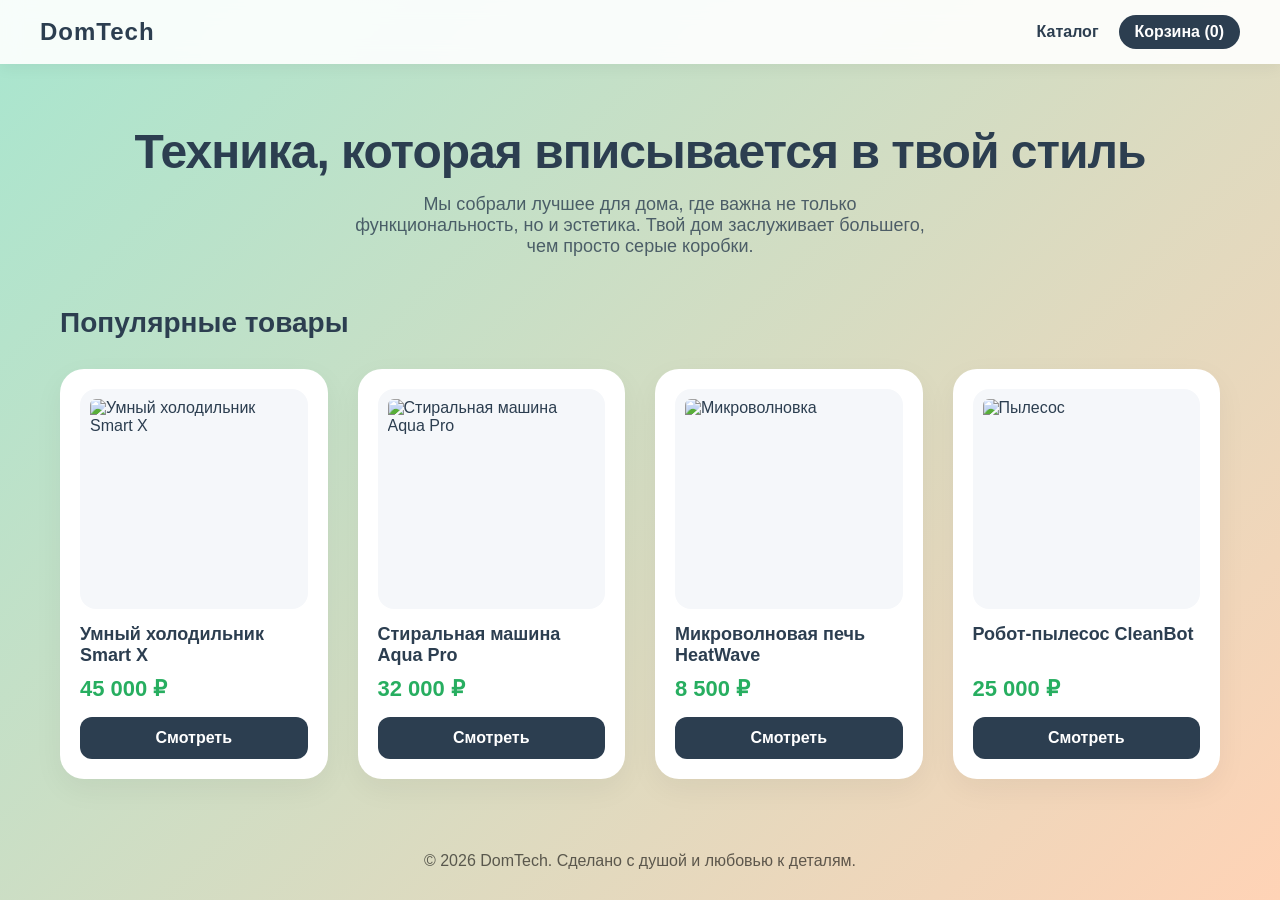
==== index.html @ 01e7904f "Add files via upload" ====
<!DOCTYPE html>
<html lang="ru">
<head>
    <meta charset="UTF-8">
    <meta name="viewport" content="width=device-width, initial-scale=1.0">
    <title>DomTech | Умная техника для красивого дома</title>
    <link rel="stylesheet" href="style.css">
</head>
<body>

    <header>
        <div class="logo">
            <a href="index.html">DomTech</a>
        </div>
        <nav>
            <a href="pages/category.html">Каталог</a>
            <a href="pages/cart.html" class="cart-icon">Корзина (0)</a>
        </nav>
    </header>

    <div class="container">
        <div style="text-align: center; margin-bottom: 50px; margin-top: 20px;">
            <h1 style="font-size: 48px; margin-bottom: 15px; letter-spacing: -1px;">Техника, которая вписывается в твой стиль</h1>
            <p style="font-size: 18px; color: #2c3e50; opacity: 0.8; max-width: 600px; margin: 0 auto;">
                Мы собрали лучшее для дома, где важна не только функциональность, но и эстетика. Твой дом заслуживает большего, чем просто серые коробки.
            </p>
        </div>

        <h2 style="margin-bottom: 30px; font-size: 28px;">Популярные товары</h2>
        
        <div class="grid">
            <div class="card">
                <img src="img/fridge.jpg" alt="Умный холодильник Smart X">
                <h3>Умный холодильник Smart X</h3>
                <div class="price">45 000 ₽</div>
                <a href="pages/product.html" class="btn">Смотреть</a>
            </div>

            <div class="card">
                <img src="img/washer.jpg" alt="Стиральная машина Aqua Pro">
                <h3>Стиральная машина Aqua Pro</h3>
                <div class="price">32 000 ₽</div>
                <a href="pages/product.html" class="btn">Смотреть</a>
            </div>

            <div class="card">
                <img src="img/microwave.jpg" alt="Микроволновка">
                <h3>Микроволновая печь HeatWave</h3>
                <div class="price">8 500 ₽</div>
                <a href="pages/product.html" class="btn">Смотреть</a>
            </div>

            <div class="card">
                <img src="img/vacuum.jpg" alt="Пылесос">
                <h3>Робот-пылесос CleanBot</h3>
                <div class="price">25 000 ₽</div>
                <a href="pages/product.html" class="btn">Смотреть</a>
            </div>
        </div>
    </div>

    <footer>
        &copy; 2026 DomTech. Сделано с душой и любовью к деталям.
    </footer>

    <script src="script.js"></script>
</body>
</html>
---- style.css ----
:root {
    --mint: #a8e6cf;
    --peach: #ffd3b6;
    --dark: #2c3e50;
    --white: #ffffff;
    --gray: #f5f7fa;
}

* {
    box-sizing: border-box;
    margin: 0;
    padding: 0;
}

body {
    font-family: 'Segoe UI', Tahoma, Geneva, Verdana, sans-serif;
    background: linear-gradient(135deg, var(--mint) 0%, var(--peach) 100%);
    background-attachment: fixed;
    color: var(--dark);
    min-height: 100vh;
    display: flex;
    flex-direction: column;
}

header {
    background: rgba(255, 255, 255, 0.9);
    backdrop-filter: blur(10px);
    padding: 15px 40px;
    display: flex;
    justify-content: space-between;
    align-items: center;
    box-shadow: 0 4px 15px rgba(0, 0, 0, 0.05);
    position: sticky;
    top: 0;
    z-index: 100;
}

.logo a {
    font-size: 24px;
    font-weight: 800;
    color: var(--dark);
    text-decoration: none;
    letter-spacing: 1px;
}

nav {
    display: flex;
    gap: 20px;
    align-items: center;
}

nav a {
    text-decoration: none;
    color: var(--dark);
    font-weight: 600;
    transition: 0.3s;
}

nav a:hover {
    color: #27ae60;
}

.cart-icon {
    background: var(--dark);
    color: var(--white);
    padding: 8px 16px;
    border-radius: 20px;
}

.container {
    max-width: 1200px;
    margin: 0 auto;
    padding: 40px 20px;
    flex: 1;
    width: 100%;
}

.grid {
    display: grid;
    grid-template-columns: repeat(auto-fill, minmax(260px, 1fr));
    gap: 30px;
}

.card {
    background: var(--white);
    border-radius: 24px;
    padding: 20px;
    box-shadow: 0 10px 30px rgba(0, 0, 0, 0.05);
    transition: transform 0.3s, box-shadow 0.3s;
    display: flex;
    flex-direction: column;
}

.card:hover {
    transform: translateY(-8px);
    box-shadow: 0 15px 40px rgba(0, 0, 0, 0.1);
}

.card img {
    width: 100%;
    height: 220px;
    object-fit: contain;
    background: var(--gray);
    border-radius: 16px;
    margin-bottom: 15px;
    padding: 10px;
}

.card h3 {
    font-size: 18px;
    margin-bottom: 10px;
    flex: 1;
}

.price {
    font-size: 22px;
    font-weight: 800;
    color: #27ae60;
    margin-bottom: 15px;
}

.btn {
    display: block;
    text-align: center;
    padding: 12px;
    background: var(--dark);
    color: var(--white);
    text-decoration: none;
    border-radius: 12px;
    font-weight: bold;
    transition: 0.3s;
    border: none;
    cursor: pointer;
    width: 100%;
}

.btn:hover {
    background: #1a252f;
}

.product-page {
    display: flex;
    gap: 50px;
    background: var(--white);
    padding: 40px;
    border-radius: 30px;
    box-shadow: 0 15px 40px rgba(0, 0, 0, 0.08);
    flex-wrap: wrap;
}

.product-gallery {
    flex: 1;
    min-width: 300px;
    position: relative;
    overflow: hidden;
    border-radius: 20px;
    background: var(--gray);
    display: flex;
    align-items: center;
    justify-content: center;
}

.product-gallery img {
    width: 100%;
    max-width: 500px;
    transition: transform 0.4s ease;
    cursor: crosshair;
}

.product-gallery:hover img {
    transform: scale(1.6);
}

.product-details {
    flex: 1;
    min-width: 300px;
    display: flex;
    flex-direction: column;
}

.product-details h1 {
    font-size: 32px;
    margin-bottom: 15px;
}

.product-details .price {
    font-size: 36px;
    margin-bottom: 25px;
}

.specs {
    margin-top: 30px;
    background: var(--gray);
    padding: 20px;
    border-radius: 15px;
}

.specs h3 {
    margin-bottom: 15px;
}

.specs ul {
    list-style: none;
}

.specs li {
    margin-bottom: 10px;
    border-bottom: 1px solid #ddd;
    padding-bottom: 10px;
    display: flex;
    justify-content: space-between;
}

.specs li span {
    font-weight: bold;
}

footer {
    text-align: center;
    padding: 30px;
    color: rgba(0, 0, 0, 0.6);
    font-weight: 500;
}
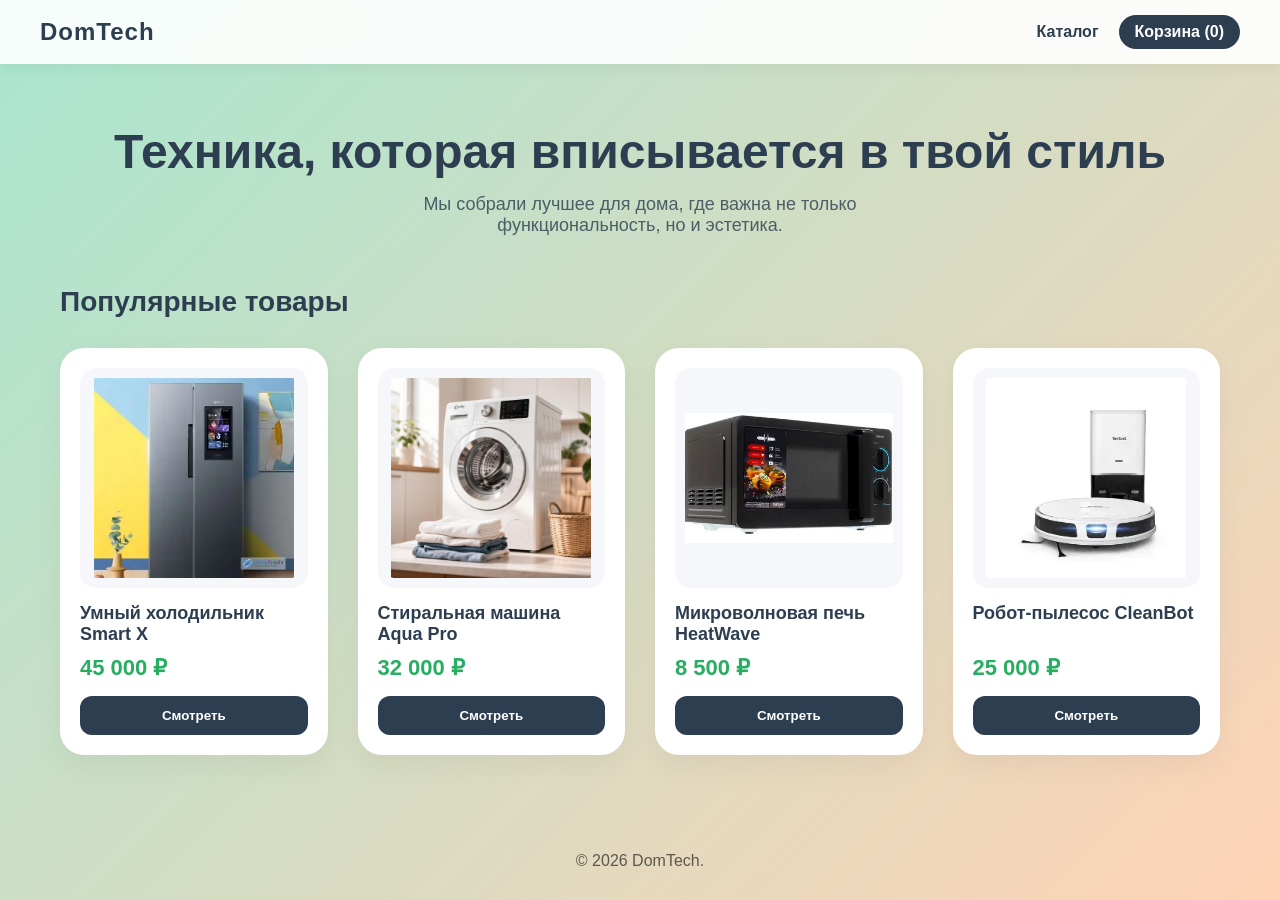
==== commit 1ec9d927: "Update index.html" ====
--- a/index.html
+++ b/index.html
@@ -3,66 +3,117 @@
 <head>
     <meta charset="UTF-8">
     <meta name="viewport" content="width=device-width, initial-scale=1.0">
-    <title>DomTech | Умная техника для красивого дома</title>
+    <title>DomTech | Умная техника</title>
     <link rel="stylesheet" href="style.css">
 </head>
 <body>
-
     <header>
-        <div class="logo">
-            <a href="index.html">DomTech</a>
-        </div>
+        <div class="logo"><a onclick="showScreen('home')">DomTech</a></div>
         <nav>
-            <a href="pages/category.html">Каталог</a>
-            <a href="pages/cart.html" class="cart-icon">Корзина (0)</a>
+            <a onclick="showScreen('catalog')">Каталог</a>
+            <a onclick="showScreen('cart')" class="cart-icon">Корзина (<span id="cart-count-header">0</span>)</a>
         </nav>
     </header>
 
-    <div class="container">
+    <!-- ЭКРАН 1: ГЛАВНАЯ -->
+    <div class="container" id="screen-home">
         <div style="text-align: center; margin-bottom: 50px; margin-top: 20px;">
-            <h1 style="font-size: 48px; margin-bottom: 15px; letter-spacing: -1px;">Техника, которая вписывается в твой стиль</h1>
-            <p style="font-size: 18px; color: #2c3e50; opacity: 0.8; max-width: 600px; margin: 0 auto;">
-                Мы собрали лучшее для дома, где важна не только функциональность, но и эстетика. Твой дом заслуживает большего, чем просто серые коробки.
-            </p>
+            <h1 style="font-size: 48px; margin-bottom: 15px;">Техника, которая вписывается в твой стиль</h1>
+            <p style="font-size: 18px; color: #2c3e50; opacity: 0.8; max-width: 600px; margin: 0 auto;">Мы собрали лучшее для дома, где важна не только функциональность, но и эстетика.</p>
         </div>
-
         <h2 style="margin-bottom: 30px; font-size: 28px;">Популярные товары</h2>
-        
         <div class="grid">
             <div class="card">
-                <img src="img/fridge.jpg" alt="Умный холодильник Smart X">
+                <img src="fridge.jpg" alt="Холодильник">
                 <h3>Умный холодильник Smart X</h3>
                 <div class="price">45 000 ₽</div>
-                <a href="pages/product.html" class="btn">Смотреть</a>
+                <button class="btn" onclick="showProduct('Холодильник Smart X', 45000, 'fridge.jpg', '350 л', 'Сенсорный')">Смотреть</button>
             </div>
-
             <div class="card">
-                <img src="img/washer.jpg" alt="Стиральная машина Aqua Pro">
+                <img src="washer.jpg" alt="Стиральная машина">
                 <h3>Стиральная машина Aqua Pro</h3>
                 <div class="price">32 000 ₽</div>
-                <a href="pages/product.html" class="btn">Смотреть</a>
+                <button class="btn" onclick="showProduct('Стиральная машина Aqua Pro', 32000, 'washer.jpg', '8 кг', 'Электронный')">Смотреть</button>
             </div>
-
             <div class="card">
-                <img src="img/microwave.jpg" alt="Микроволновка">
+                <img src="microwave.jpg" alt="Микроволновка">
                 <h3>Микроволновая печь HeatWave</h3>
                 <div class="price">8 500 ₽</div>
-                <a href="pages/product.html" class="btn">Смотреть</a>
+                <button class="btn" onclick="showProduct('Микроволновка HeatWave', 8500, 'microwave.jpg', '20 л', 'Механический')">Смотреть</button>
             </div>
-
             <div class="card">
-                <img src="img/vacuum.jpg" alt="Пылесос">
+                <img src="vacuum.jpg" alt="Пылесос">
                 <h3>Робот-пылесос CleanBot</h3>
                 <div class="price">25 000 ₽</div>
-                <a href="pages/product.html" class="btn">Смотреть</a>
+                <button class="btn" onclick="showProduct('Робот-пылесос CleanBot', 25000, 'vacuum.jpg', '0.5 л', 'Приложение')">Смотреть</button>
             </div>
         </div>
     </div>
 
-    <footer>
-        &copy; 2026 DomTech. Сделано с душой и любовью к деталям.
-    </footer>
+    <!-- ЭКРАН 2: КАТАЛОГ -->
+    <div class="container hidden" id="screen-catalog">
+        <h1 style="margin-bottom: 30px; font-size: 36px;">Все товары</h1>
+        <div class="grid">
+            <!-- Дублируем карточки для каталога -->
+            <div class="card">
+                <img src="fridge.jpg" alt="Холодильник">
+                <h3>Умный холодильник Smart X</h3>
+                <div class="price">45 000 ₽</div>
+                <button class="btn" onclick="showProduct('Холодильник Smart X', 45000, 'fridge.jpg', '350 л', 'Сенсорный')">Смотреть</button>
+            </div>
+            <div class="card">
+                <img src="washer.jpg" alt="Стиральная машина">
+                <h3>Стиральная машина Aqua Pro</h3>
+                <div class="price">32 000 ₽</div>
+                <button class="btn" onclick="showProduct('Стиральная машина Aqua Pro', 32000, 'washer.jpg', '8 кг', 'Электронный')">Смотреть</button>
+            </div>
+        </div>
+    </div>
 
+    <!-- ЭКРАН 3: ТОВАР -->
+    <div class="container hidden" id="screen-product">
+        <div class="product-page">
+            <div class="product-gallery">
+                <img src="" id="prod-img" alt="Товар">
+            </div>
+            <div class="product-details">
+                <h1 id="prod-title">Название</h1>
+                <div class="price" id="prod-price">0 ₽</div>
+                <button class="btn" id="prod-add-btn" style="margin-bottom: 15px;">Добавить в корзину</button>
+                <button class="btn btn-outline">Купить в 1 клик</button>
+                <div class="specs">
+                    <h3>Характеристики</h3>
+                    <ul>
+                        <li>Объем: <span id="prod-spec1">-</span></li>
+                        <li>Управление: <span id="prod-spec2">-</span></li>
+                        <li>Гарантия: <span>3 года</span></li>
+                    </ul>
+                </div>
+            </div>
+        </div>
+    </div>
+
+    <!-- ЭКРАН 4: КОРЗИНА -->
+    <div class="container hidden" id="screen-cart">
+        <h1 style="margin-bottom: 30px; font-size: 36px;">Ваша корзина</h1>
+        <div style="display: flex; gap: 40px; align-items: flex-start; flex-wrap: wrap;">
+            <div id="cart-items" style="flex: 2; min-width: 300px;"></div>
+            <div class="specs" style="flex: 1; min-width: 280px; margin-top: 0; background: var(--white);">
+                <h3 style="font-size: 22px; margin-bottom: 20px;">Итого</h3>
+                <div style="display: flex; justify-content: space-between; margin-bottom: 15px; font-size: 18px;">
+                    <span>Товары (<span id="total-count">0</span>)</span>
+                    <span id="total-price">0 ₽</span>
+                </div>
+                <div style="display: flex; justify-content: space-between; margin-bottom: 25px; font-size: 24px; font-weight: 800; color: #27ae60;">
+                    <span>К оплате</span>
+                    <span id="final-price">0 ₽</span>
+                </div>
+                <button class="btn" style="padding: 15px; font-size: 18px;" onclick="checkout()">Оформить заказ</button>
+            </div>
+        </div>
+    </div>
+
+    <footer>&copy; 2026 DomTech.</footer>
     <script src="script.js"></script>
 </body>
-</html>+</html>
--- a/style.css
+++ b/style.css
@@ -6,11 +6,7 @@
     --gray: #f5f7fa;
 }
 
-* {
-    box-sizing: border-box;
-    margin: 0;
-    padding: 0;
-}
+* { box-sizing: border-box; margin: 0; padding: 0; }
 
 body {
     font-family: 'Segoe UI', Tahoma, Geneva, Verdana, sans-serif;
@@ -22,6 +18,7 @@
     flex-direction: column;
 }
 
+/* Шапка */
 header {
     background: rgba(255, 255, 255, 0.9);
     backdrop-filter: blur(10px);
@@ -34,190 +31,52 @@
     top: 0;
     z-index: 100;
 }
+.logo a { font-size: 24px; font-weight: 800; color: var(--dark); text-decoration: none; letter-spacing: 1px; cursor: pointer;}
+nav { display: flex; gap: 20px; align-items: center; }
+nav a { text-decoration: none; color: var(--dark); font-weight: 600; transition: 0.3s; cursor: pointer;}
+nav a:hover { color: #27ae60; }
+.cart-icon { background: var(--dark); color: var(--white); padding: 8px 16px; border-radius: 20px; }
 
-.logo a {
-    font-size: 24px;
-    font-weight: 800;
-    color: var(--dark);
-    text-decoration: none;
-    letter-spacing: 1px;
+/* Контейнеры */
+.container { max-width: 1200px; margin: 0 auto; padding: 40px 20px; flex: 1; width: 100%; }
+.hidden { display: none !important; }
+
+/* Сетка */
+.grid { display: grid; grid-template-columns: repeat(auto-fill, minmax(260px, 1fr)); gap: 30px; }
+.card {
+    background: var(--white); border-radius: 24px; padding: 20px;
+    box-shadow: 0 10px 30px rgba(0, 0, 0, 0.05); transition: 0.3s;
+    display: flex; flex-direction: column;
 }
+.card:hover { transform: translateY(-8px); box-shadow: 0 15px 40px rgba(0, 0, 0, 0.1); }
+.card img { width: 100%; height: 220px; object-fit: contain; background: var(--gray); border-radius: 16px; margin-bottom: 15px; padding: 10px; }
+.card h3 { font-size: 18px; margin-bottom: 10px; flex: 1; }
+.price { font-size: 22px; font-weight: 800; color: #27ae60; margin-bottom: 15px; }
 
-nav {
-    display: flex;
-    gap: 20px;
-    align-items: center;
+/* Кнопки */
+.btn {
+    display: block; text-align: center; padding: 12px; background: var(--dark);
+    color: var(--white); text-decoration: none; border-radius: 12px; font-weight: bold;
+    transition: 0.3s; border: none; cursor: pointer; width: 100%;
 }
+.btn:hover { background: #1a252f; }
+.btn-outline { background: transparent; border: 2px solid var(--dark); color: var(--dark); }
 
-nav a {
-    text-decoration: none;
-    color: var(--dark);
-    font-weight: 600;
-    transition: 0.3s;
-}
+/* Страница товара */
+.product-page { display: flex; gap: 50px; background: var(--white); padding: 40px; border-radius: 30px; box-shadow: 0 15px 40px rgba(0, 0, 0, 0.08); flex-wrap: wrap; }
+.product-gallery { flex: 1; min-width: 300px; position: relative; overflow: hidden; border-radius: 20px; background: var(--gray); display: flex; align-items: center; justify-content: center; }
+.product-gallery img { width: 100%; max-width: 500px; transition: transform 0.4s ease; cursor: crosshair; }
+.product-gallery:hover img { transform: scale(1.6); }
+.product-details { flex: 1; min-width: 300px; display: flex; flex-direction: column; }
+.product-details h1 { font-size: 32px; margin-bottom: 15px; }
+.product-details .price { font-size: 36px; margin-bottom: 25px; }
+.specs { margin-top: 30px; background: var(--gray); padding: 20px; border-radius: 15px; }
+.specs h3 { margin-bottom: 15px; }
+.specs ul { list-style: none; }
+.specs li { margin-bottom: 10px; border-bottom: 1px solid #ddd; padding-bottom: 10px; display: flex; justify-content: space-between; }
+.specs li span { font-weight: bold; }
 
-nav a:hover {
-    color: #27ae60;
-}
+/* Корзина */
+#cart-items { display: flex; flex-direction: column; gap: 15px; flex: 2; min-width: 300px; }
 
-.cart-icon {
-    background: var(--dark);
-    color: var(--white);
-    padding: 8px 16px;
-    border-radius: 20px;
-}
-
-.container {
-    max-width: 1200px;
-    margin: 0 auto;
-    padding: 40px 20px;
-    flex: 1;
-    width: 100%;
-}
-
-.grid {
-    display: grid;
-    grid-template-columns: repeat(auto-fill, minmax(260px, 1fr));
-    gap: 30px;
-}
-
-.card {
-    background: var(--white);
-    border-radius: 24px;
-    padding: 20px;
-    box-shadow: 0 10px 30px rgba(0, 0, 0, 0.05);
-    transition: transform 0.3s, box-shadow 0.3s;
-    display: flex;
-    flex-direction: column;
-}
-
-.card:hover {
-    transform: translateY(-8px);
-    box-shadow: 0 15px 40px rgba(0, 0, 0, 0.1);
-}
-
-.card img {
-    width: 100%;
-    height: 220px;
-    object-fit: contain;
-    background: var(--gray);
-    border-radius: 16px;
-    margin-bottom: 15px;
-    padding: 10px;
-}
-
-.card h3 {
-    font-size: 18px;
-    margin-bottom: 10px;
-    flex: 1;
-}
-
-.price {
-    font-size: 22px;
-    font-weight: 800;
-    color: #27ae60;
-    margin-bottom: 15px;
-}
-
-.btn {
-    display: block;
-    text-align: center;
-    padding: 12px;
-    background: var(--dark);
-    color: var(--white);
-    text-decoration: none;
-    border-radius: 12px;
-    font-weight: bold;
-    transition: 0.3s;
-    border: none;
-    cursor: pointer;
-    width: 100%;
-}
-
-.btn:hover {
-    background: #1a252f;
-}
-
-.product-page {
-    display: flex;
-    gap: 50px;
-    background: var(--white);
-    padding: 40px;
-    border-radius: 30px;
-    box-shadow: 0 15px 40px rgba(0, 0, 0, 0.08);
-    flex-wrap: wrap;
-}
-
-.product-gallery {
-    flex: 1;
-    min-width: 300px;
-    position: relative;
-    overflow: hidden;
-    border-radius: 20px;
-    background: var(--gray);
-    display: flex;
-    align-items: center;
-    justify-content: center;
-}
-
-.product-gallery img {
-    width: 100%;
-    max-width: 500px;
-    transition: transform 0.4s ease;
-    cursor: crosshair;
-}
-
-.product-gallery:hover img {
-    transform: scale(1.6);
-}
-
-.product-details {
-    flex: 1;
-    min-width: 300px;
-    display: flex;
-    flex-direction: column;
-}
-
-.product-details h1 {
-    font-size: 32px;
-    margin-bottom: 15px;
-}
-
-.product-details .price {
-    font-size: 36px;
-    margin-bottom: 25px;
-}
-
-.specs {
-    margin-top: 30px;
-    background: var(--gray);
-    padding: 20px;
-    border-radius: 15px;
-}
-
-.specs h3 {
-    margin-bottom: 15px;
-}
-
-.specs ul {
-    list-style: none;
-}
-
-.specs li {
-    margin-bottom: 10px;
-    border-bottom: 1px solid #ddd;
-    padding-bottom: 10px;
-    display: flex;
-    justify-content: space-between;
-}
-
-.specs li span {
-    font-weight: bold;
-}
-
-footer {
-    text-align: center;
-    padding: 30px;
-    color: rgba(0, 0, 0, 0.6);
-    font-weight: 500;
-}+footer { text-align: center; padding: 30px; color: rgba(0, 0, 0, 0.6); font-weight: 500; }
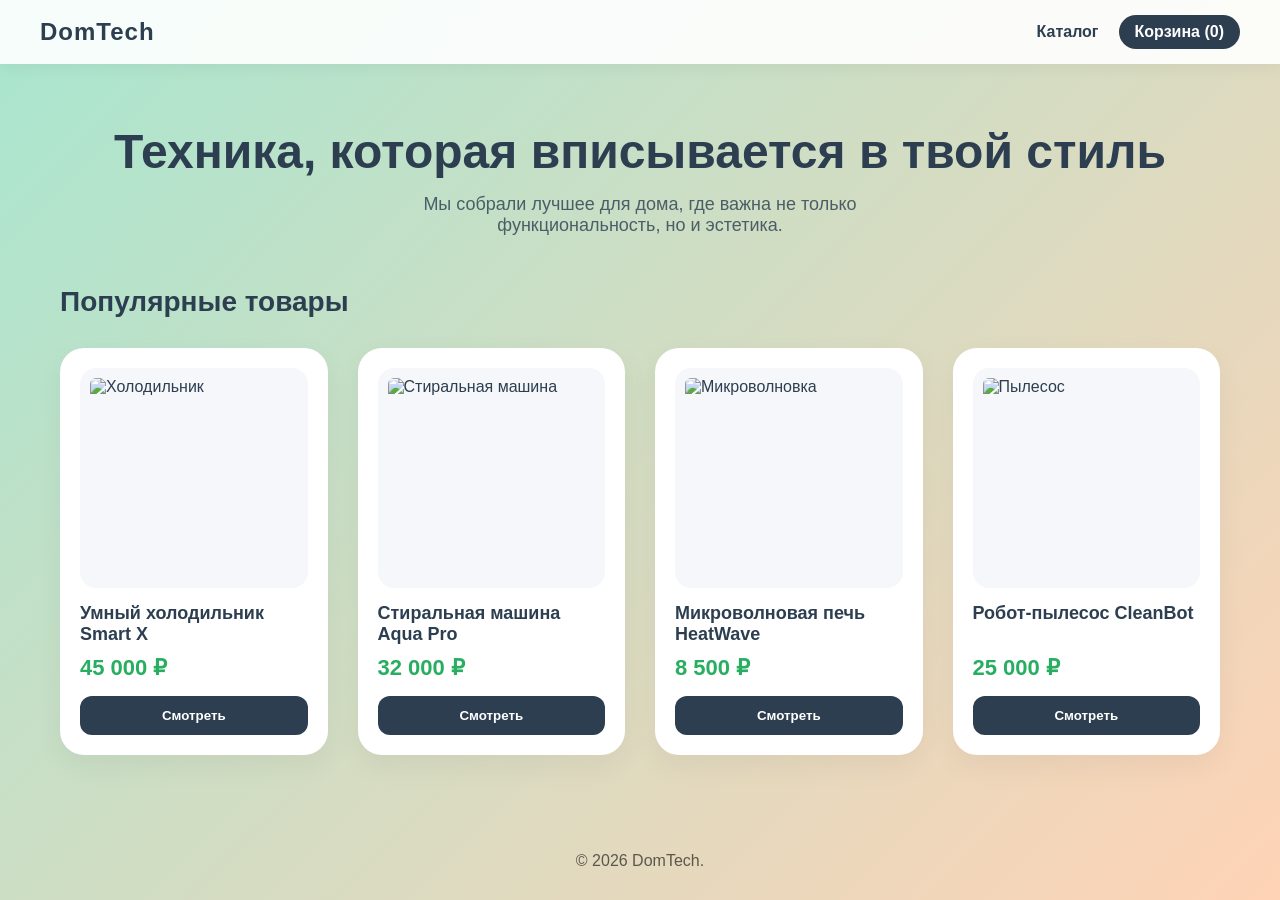
==== commit f9908bb0: "Update index.html" ====
--- a/index.html
+++ b/index.html
@@ -15,7 +15,6 @@
         </nav>
     </header>
 
-    <!-- ЭКРАН 1: ГЛАВНАЯ -->
     <div class="container" id="screen-home">
         <div style="text-align: center; margin-bottom: 50px; margin-top: 20px;">
             <h1 style="font-size: 48px; margin-bottom: 15px;">Техника, которая вписывается в твой стиль</h1>
@@ -27,7 +26,7 @@
                 <img src="fridge.jpg" alt="Холодильник">
                 <h3>Умный холодильник Smart X</h3>
                 <div class="price">45 000 ₽</div>
-                <button class="btn" onclick="showProduct('Холодильник Smart X', 45000, 'fridge.jpg', '350 л', 'Сенсорный')">Смотреть</button>
+                <button class="btn" onclick="showProduct('Умный холодильник Smart X', 45000, 'fridge.jpg', '350 л', 'Сенсорный')">Смотреть</button>
             </div>
             <div class="card">
                 <img src="washer.jpg" alt="Стиральная машина">
@@ -39,7 +38,7 @@
                 <img src="microwave.jpg" alt="Микроволновка">
                 <h3>Микроволновая печь HeatWave</h3>
                 <div class="price">8 500 ₽</div>
-                <button class="btn" onclick="showProduct('Микроволновка HeatWave', 8500, 'microwave.jpg', '20 л', 'Механический')">Смотреть</button>
+                <button class="btn" onclick="showProduct('Микроволновая печь HeatWave', 8500, 'microwave.jpg', '20 л', 'Механический')">Смотреть</button>
             </div>
             <div class="card">
                 <img src="vacuum.jpg" alt="Пылесос">
@@ -50,16 +49,14 @@
         </div>
     </div>
 
-    <!-- ЭКРАН 2: КАТАЛОГ -->
     <div class="container hidden" id="screen-catalog">
         <h1 style="margin-bottom: 30px; font-size: 36px;">Все товары</h1>
         <div class="grid">
-            <!-- Дублируем карточки для каталога -->
             <div class="card">
                 <img src="fridge.jpg" alt="Холодильник">
                 <h3>Умный холодильник Smart X</h3>
                 <div class="price">45 000 ₽</div>
-                <button class="btn" onclick="showProduct('Холодильник Smart X', 45000, 'fridge.jpg', '350 л', 'Сенсорный')">Смотреть</button>
+                <button class="btn" onclick="showProduct('Умный холодильник Smart X', 45000, 'fridge.jpg', '350 л', 'Сенсорный')">Смотреть</button>
             </div>
             <div class="card">
                 <img src="washer.jpg" alt="Стиральная машина">
@@ -67,10 +64,21 @@
                 <div class="price">32 000 ₽</div>
                 <button class="btn" onclick="showProduct('Стиральная машина Aqua Pro', 32000, 'washer.jpg', '8 кг', 'Электронный')">Смотреть</button>
             </div>
+            <div class="card">
+                <img src="microwave.jpg" alt="Микроволновка">
+                <h3>Микроволновая печь HeatWave</h3>
+                <div class="price">8 500 ₽</div>
+                <button class="btn" onclick="showProduct('Микроволновая печь HeatWave', 8500, 'microwave.jpg', '20 л', 'Механический')">Смотреть</button>
+            </div>
+            <div class="card">
+                <img src="vacuum.jpg" alt="Пылесос">
+                <h3>Робот-пылесос CleanBot</h3>
+                <div class="price">25 000 ₽</div>
+                <button class="btn" onclick="showProduct('Робот-пылесос CleanBot', 25000, 'vacuum.jpg', '0.5 л', 'Приложение')">Смотреть</button>
+            </div>
         </div>
     </div>
 
-    <!-- ЭКРАН 3: ТОВАР -->
     <div class="container hidden" id="screen-product">
         <div class="product-page">
             <div class="product-gallery">
@@ -93,11 +101,10 @@
         </div>
     </div>
 
-    <!-- ЭКРАН 4: КОРЗИНА -->
     <div class="container hidden" id="screen-cart">
         <h1 style="margin-bottom: 30px; font-size: 36px;">Ваша корзина</h1>
         <div style="display: flex; gap: 40px; align-items: flex-start; flex-wrap: wrap;">
-            <div id="cart-items" style="flex: 2; min-width: 300px;"></div>
+            <div id="cart-items" style="flex: 2; min-width: 300px; display: flex; flex-direction: column; gap: 15px;"></div>
             <div class="specs" style="flex: 1; min-width: 280px; margin-top: 0; background: var(--white);">
                 <h3 style="font-size: 22px; margin-bottom: 20px;">Итого</h3>
                 <div style="display: flex; justify-content: space-between; margin-bottom: 15px; font-size: 18px;">
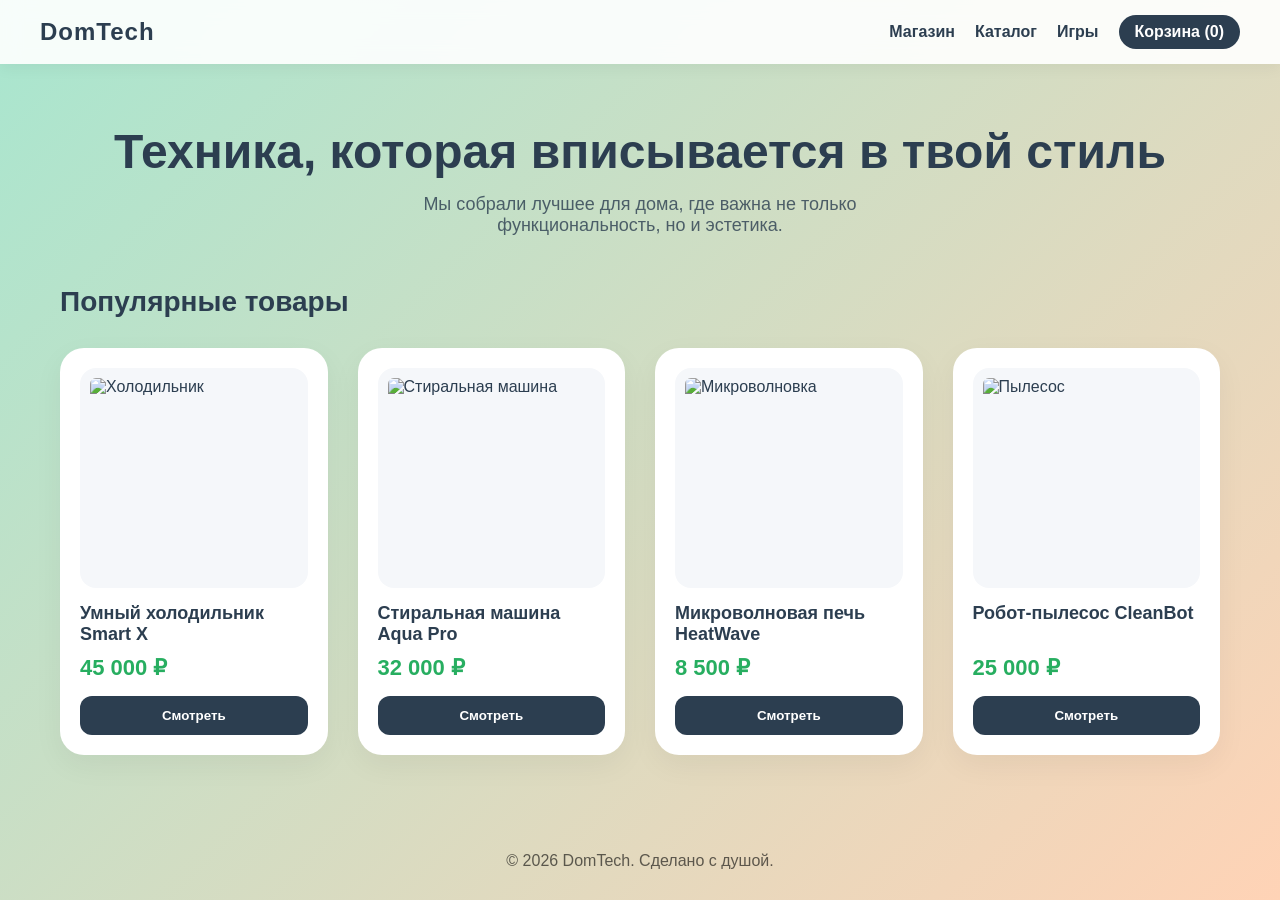
==== commit 053296b7: "Update index.html" ====
--- a/index.html
+++ b/index.html
@@ -4,13 +4,239 @@
     <meta charset="UTF-8">
     <meta name="viewport" content="width=device-width, initial-scale=1.0">
     <title>DomTech | Умная техника</title>
-    <link rel="stylesheet" href="style.css">
+    <style>
+        :root {
+            --mint: #a8e6cf;
+            --peach: #ffd3b6;
+            --dark: #2c3e50;
+            --white: #ffffff;
+            --gray: #f5f7fa;
+        }
+
+        * { box-sizing: border-box; margin: 0; padding: 0; }
+
+        body {
+            font-family: 'Segoe UI', Tahoma, Geneva, Verdana, sans-serif;
+            background: linear-gradient(135deg, var(--mint) 0%, var(--peach) 100%);
+            background-attachment: fixed;
+            color: var(--dark);
+            min-height: 100vh;
+            display: flex;
+            flex-direction: column;
+        }
+
+        header {
+            background: rgba(255, 255, 255, 0.9);
+            backdrop-filter: blur(10px);
+            padding: 15px 40px;
+            display: flex;
+            justify-content: space-between;
+            align-items: center;
+            box-shadow: 0 4px 15px rgba(0, 0, 0, 0.05);
+            position: sticky;
+            top: 0;
+            z-index: 100;
+        }
+
+        .logo a {
+            font-size: 24px;
+            font-weight: 800;
+            color: var(--dark);
+            text-decoration: none;
+            letter-spacing: 1px;
+        }
+
+        nav {
+            display: flex;
+            gap: 20px;
+            align-items: center;
+        }
+
+        nav a {
+            text-decoration: none;
+            color: var(--dark);
+            font-weight: 600;
+            transition: 0.3s;
+        }
+
+        nav a:hover {
+            color: #27ae60;
+        }
+
+        .cart-icon {
+            background: var(--dark);
+            color: var(--white);
+            padding: 8px 16px;
+            border-radius: 20px;
+        }
+
+        .container {
+            max-width: 1200px;
+            margin: 0 auto;
+            padding: 40px 20px;
+            flex: 1;
+            width: 100%;
+        }
+
+        .grid {
+            display: grid;
+            grid-template-columns: repeat(auto-fill, minmax(260px, 1fr));
+            gap: 30px;
+        }
+
+        .card {
+            background: var(--white);
+            border-radius: 24px;
+            padding: 20px;
+            box-shadow: 0 10px 30px rgba(0, 0, 0, 0.05);
+            transition: transform 0.3s, box-shadow 0.3s;
+            display: flex;
+            flex-direction: column;
+        }
+
+        .card:hover {
+            transform: translateY(-8px);
+            box-shadow: 0 15px 40px rgba(0, 0, 0, 0.1);
+        }
+
+        .card img {
+            width: 100%;
+            height: 220px;
+            object-fit: contain;
+            background: var(--gray);
+            border-radius: 16px;
+            margin-bottom: 15px;
+            padding: 10px;
+        }
+
+        .card h3 {
+            font-size: 18px;
+            margin-bottom: 10px;
+            flex: 1;
+        }
+
+        .price {
+            font-size: 22px;
+            font-weight: 800;
+            color: #27ae60;
+            margin-bottom: 15px;
+        }
+
+        .btn {
+            display: block;
+            text-align: center;
+            padding: 12px;
+            background: var(--dark);
+            color: var(--white);
+            text-decoration: none;
+            border-radius: 12px;
+            font-weight: bold;
+            transition: 0.3s;
+            border: none;
+            cursor: pointer;
+            width: 100%;
+        }
+
+        .btn:hover {
+            background: #1a252f;
+        }
+
+        .product-page {
+            display: flex;
+            gap: 50px;
+            background: var(--white);
+            padding: 40px;
+            border-radius: 30px;
+            box-shadow: 0 15px 40px rgba(0, 0, 0, 0.08);
+            flex-wrap: wrap;
+        }
+
+        .product-gallery {
+            flex: 1;
+            min-width: 300px;
+            position: relative;
+            overflow: hidden;
+            border-radius: 20px;
+            background: var(--gray);
+            display: flex;
+            align-items: center;
+            justify-content: center;
+        }
+
+        .product-gallery img {
+            width: 100%;
+            max-width: 500px;
+            transition: transform 0.4s ease;
+            cursor: crosshair;
+        }
+
+        .product-gallery:hover img {
+            transform: scale(1.6);
+        }
+
+        .product-details {
+            flex: 1;
+            min-width: 300px;
+            display: flex;
+            flex-direction: column;
+        }
+
+        .product-details h1 {
+            font-size: 32px;
+            margin-bottom: 15px;
+        }
+
+        .product-details .price {
+            font-size: 36px;
+            margin-bottom: 25px;
+        }
+
+        .specs {
+            margin-top: 30px;
+            background: var(--gray);
+            padding: 20px;
+            border-radius: 15px;
+        }
+
+        .specs h3 {
+            margin-bottom: 15px;
+        }
+
+        .specs ul {
+            list-style: none;
+        }
+
+        .specs li {
+            margin-bottom: 10px;
+            border-bottom: 1px solid #ddd;
+            padding-bottom: 10px;
+            display: flex;
+            justify-content: space-between;
+        }
+
+        .specs li span {
+            font-weight: bold;
+        }
+
+        footer {
+            text-align: center;
+            padding: 30px;
+            color: rgba(0, 0, 0, 0.6);
+            font-weight: 500;
+        }
+
+        .hidden { display: none !important; }
+        #cart-items { display: flex; flex-direction: column; gap: 15px; flex: 2; min-width: 300px; }
+    </style>
 </head>
 <body>
+
     <header>
         <div class="logo"><a onclick="showScreen('home')">DomTech</a></div>
         <nav>
+            <a onclick="showScreen('home')">Магазин</a>
             <a onclick="showScreen('catalog')">Каталог</a>
+            <a href="https://xayryedel.github.io/PlayZone/" target="_blank">Игры</a>
             <a onclick="showScreen('cart')" class="cart-icon">Корзина (<span id="cart-count-header">0</span>)</a>
         </nav>
     </header>
@@ -18,63 +244,70 @@
     <div class="container" id="screen-home">
         <div style="text-align: center; margin-bottom: 50px; margin-top: 20px;">
             <h1 style="font-size: 48px; margin-bottom: 15px;">Техника, которая вписывается в твой стиль</h1>
-            <p style="font-size: 18px; color: #2c3e50; opacity: 0.8; max-width: 600px; margin: 0 auto;">Мы собрали лучшее для дома, где важна не только функциональность, но и эстетика.</p>
+            <p style="font-size: 18px; opacity: 0.8; max-width: 600px; margin: 0 auto;">
+                Мы собрали лучшее для дома, где важна не только функциональность, но и эстетика.
+            </p>
         </div>
+
         <h2 style="margin-bottom: 30px; font-size: 28px;">Популярные товары</h2>
+        
         <div class="grid">
             <div class="card">
-                <img src="fridge.jpg" alt="Холодильник">
+                <img src="https://www.fgeurope.gr/wp-content/uploads/2022/12/ES-RCD421EIN-closed-scaled.jpg" alt="Холодильник">
                 <h3>Умный холодильник Smart X</h3>
                 <div class="price">45 000 ₽</div>
-                <button class="btn" onclick="showProduct('Умный холодильник Smart X', 45000, 'fridge.jpg', '350 л', 'Сенсорный')">Смотреть</button>
-            </div>
-            <div class="card">
-                <img src="washer.jpg" alt="Стиральная машина">
+                <button class="btn" onclick="showProduct('Холодильник Smart X', 45000, 'https://www.fgeurope.gr/wp-content/uploads/2022/12/ES-RCD421EIN-closed-scaled.jpg', '350 л', 'Сенсорный')">Смотреть</button>
+            </div>
+
+            <div class="card">
+                <img src="https://aws-obg-image-lb-1.tcl.com/content/dam/brandsite/region/australia/products/wm/wf75p10w/WF75P10W_front.jpg?t=1744416549197&w=800" alt="Стиральная машина">
                 <h3>Стиральная машина Aqua Pro</h3>
                 <div class="price">32 000 ₽</div>
-                <button class="btn" onclick="showProduct('Стиральная машина Aqua Pro', 32000, 'washer.jpg', '8 кг', 'Электронный')">Смотреть</button>
-            </div>
-            <div class="card">
-                <img src="microwave.jpg" alt="Микроволновка">
+                <button class="btn" onclick="showProduct('Стиральная машина Aqua Pro', 32000, 'https://aws-obg-image-lb-1.tcl.com/content/dam/brandsite/region/australia/products/wm/wf75p10w/WF75P10W_front.jpg?t=1744416549197&w=800', '8 кг', 'Электронный')">Смотреть</button>
+            </div>
+
+            <div class="card">
+                <img src="https://lediplamen.ru/upload/iblock/278/3ja2ka2s0rm7u2zlmb47foro6l93ozeq.jpg" alt="Микроволновка">
                 <h3>Микроволновая печь HeatWave</h3>
                 <div class="price">8 500 ₽</div>
-                <button class="btn" onclick="showProduct('Микроволновая печь HeatWave', 8500, 'microwave.jpg', '20 л', 'Механический')">Смотреть</button>
-            </div>
-            <div class="card">
-                <img src="vacuum.jpg" alt="Пылесос">
+                <button class="btn" onclick="showProduct('Микроволновая печь HeatWave', 8500, 'https://lediplamen.ru/upload/iblock/278/3ja2ka2s0rm7u2zlmb47foro6l93ozeq.jpg', '20 л', 'Механический')">Смотреть</button>
+            </div>
+
+            <div class="card">
+                <img src="https://avatars.mds.yandex.net/i?id=1f8861ed117c13d5f9644d4c24662e349eedac2c-13013698-images-thumbs&n=13" alt="Пылесос">
                 <h3>Робот-пылесос CleanBot</h3>
                 <div class="price">25 000 ₽</div>
-                <button class="btn" onclick="showProduct('Робот-пылесос CleanBot', 25000, 'vacuum.jpg', '0.5 л', 'Приложение')">Смотреть</button>
+                <button class="btn" onclick="showProduct('Робот-пылесос CleanBot', 25000, 'https://avatars.mds.yandex.net/i?id=1f8861ed117c13d5f9644d4c24662e349eedac2c-13013698-images-thumbs&n=13', '0.5 л', 'Приложение')">Смотреть</button>
             </div>
         </div>
     </div>
 
     <div class="container hidden" id="screen-catalog">
-        <h1 style="margin-bottom: 30px; font-size: 36px;">Все товары</h1>
+        <h1 style="margin-bottom: 30px;">Все товары</h1>
         <div class="grid">
             <div class="card">
-                <img src="fridge.jpg" alt="Холодильник">
+                <img src="https://www.fgeurope.gr/wp-content/uploads/2022/12/ES-RCD421EIN-closed-scaled.jpg" alt="Холодильник">
                 <h3>Умный холодильник Smart X</h3>
                 <div class="price">45 000 ₽</div>
-                <button class="btn" onclick="showProduct('Умный холодильник Smart X', 45000, 'fridge.jpg', '350 л', 'Сенсорный')">Смотреть</button>
-            </div>
-            <div class="card">
-                <img src="washer.jpg" alt="Стиральная машина">
+                <button class="btn" onclick="showProduct('Холодильник Smart X', 45000, 'https://www.fgeurope.gr/wp-content/uploads/2022/12/ES-RCD421EIN-closed-scaled.jpg', '350 л', 'Сенсорный')">Смотреть</button>
+            </div>
+            <div class="card">
+                <img src="https://aws-obg-image-lb-1.tcl.com/content/dam/brandsite/region/australia/products/wm/wf75p10w/WF75P10W_front.jpg?t=1744416549197&w=800" alt="Стиральная машина">
                 <h3>Стиральная машина Aqua Pro</h3>
                 <div class="price">32 000 ₽</div>
-                <button class="btn" onclick="showProduct('Стиральная машина Aqua Pro', 32000, 'washer.jpg', '8 кг', 'Электронный')">Смотреть</button>
-            </div>
-            <div class="card">
-                <img src="microwave.jpg" alt="Микроволновка">
+                <button class="btn" onclick="showProduct('Стиральная машина Aqua Pro', 32000, 'https://aws-obg-image-lb-1.tcl.com/content/dam/brandsite/region/australia/products/wm/wf75p10w/WF75P10W_front.jpg?t=1744416549197&w=800', '8 кг', 'Электронный')">Смотреть</button>
+            </div>
+            <div class="card">
+                <img src="https://lediplamen.ru/upload/iblock/278/3ja2ka2s0rm7u2zlmb47foro6l93ozeq.jpg" alt="Микроволновка">
                 <h3>Микроволновая печь HeatWave</h3>
                 <div class="price">8 500 ₽</div>
-                <button class="btn" onclick="showProduct('Микроволновая печь HeatWave', 8500, 'microwave.jpg', '20 л', 'Механический')">Смотреть</button>
-            </div>
-            <div class="card">
-                <img src="vacuum.jpg" alt="Пылесос">
+                <button class="btn" onclick="showProduct('Микроволновая печь HeatWave', 8500, 'https://lediplamen.ru/upload/iblock/278/3ja2ka2s0rm7u2zlmb47foro6l93ozeq.jpg', '20 л', 'Механический')">Смотреть</button>
+            </div>
+            <div class="card">
+                <img src="https://avatars.mds.yandex.net/i?id=1f8861ed117c13d5f9644d4c24662e349eedac2c-13013698-images-thumbs&n=13" alt="Пылесос">
                 <h3>Робот-пылесос CleanBot</h3>
                 <div class="price">25 000 ₽</div>
-                <button class="btn" onclick="showProduct('Робот-пылесос CleanBot', 25000, 'vacuum.jpg', '0.5 л', 'Приложение')">Смотреть</button>
+                <button class="btn" onclick="showProduct('Робот-пылесос CleanBot', 25000, 'https://avatars.mds.yandex.net/i?id=1f8861ed117c13d5f9644d4c24662e349eedac2c-13013698-images-thumbs&n=13', '0.5 л', 'Приложение')">Смотреть</button>
             </div>
         </div>
     </div>
@@ -88,7 +321,7 @@
                 <h1 id="prod-title">Название</h1>
                 <div class="price" id="prod-price">0 ₽</div>
                 <button class="btn" id="prod-add-btn" style="margin-bottom: 15px;">Добавить в корзину</button>
-                <button class="btn btn-outline">Купить в 1 клик</button>
+                <button class="btn" style="background: transparent; border: 2px solid var(--dark); color: var(--dark);">Купить в 1 клик</button>
                 <div class="specs">
                     <h3>Характеристики</h3>
                     <ul>
@@ -102,9 +335,9 @@
     </div>
 
     <div class="container hidden" id="screen-cart">
-        <h1 style="margin-bottom: 30px; font-size: 36px;">Ваша корзина</h1>
+        <h1 style="margin-bottom: 30px;">Ваша корзина</h1>
         <div style="display: flex; gap: 40px; align-items: flex-start; flex-wrap: wrap;">
-            <div id="cart-items" style="flex: 2; min-width: 300px; display: flex; flex-direction: column; gap: 15px;"></div>
+            <div id="cart-items"></div>
             <div class="specs" style="flex: 1; min-width: 280px; margin-top: 0; background: var(--white);">
                 <h3 style="font-size: 22px; margin-bottom: 20px;">Итого</h3>
                 <div style="display: flex; justify-content: space-between; margin-bottom: 15px; font-size: 18px;">
@@ -120,7 +353,94 @@
         </div>
     </div>
 
-    <footer>&copy; 2026 DomTech.</footer>
-    <script src="script.js"></script>
+    <footer>
+        &copy; 2026 DomTech. Сделано с душой.
+    </footer>
+
+    <script>
+        document.addEventListener('DOMContentLoaded', () => {
+            window.showScreen = function(screenName) {
+                document.querySelectorAll('.container').forEach(el => el.classList.add('hidden'));
+                document.getElementById('screen-' + screenName).classList.remove('hidden');
+                if (screenName === 'cart') renderCart();
+            };
+
+            window.showProduct = function(title, price, img, spec1, spec2) {
+                document.getElementById('prod-title').textContent = title;
+                document.getElementById('prod-price').textContent = price.toLocaleString() + ' ₽';
+                document.getElementById('prod-img').src = img;
+                document.getElementById('prod-spec1').textContent = spec1;
+                document.getElementById('prod-spec2').textContent = spec2;
+                const btn = document.getElementById('prod-add-btn');
+                btn.onclick = function() { addToCart(title, price, img); };
+                showScreen('product');
+            };
+
+            let cart = [];
+            try {
+                const storedCart = localStorage.getItem('cart');
+                if (storedCart) cart = JSON.parse(storedCart);
+            } catch (e) { cart = []; }
+
+            function updateCartCount() {
+                const counter = document.getElementById('cart-count-header');
+                if (counter) counter.textContent = cart.length;
+            }
+
+            window.addToCart = function(title, price, img) {
+                cart.push({ title, price, img });
+                try { localStorage.setItem('cart', JSON.stringify(cart)); } catch (e) {}
+                updateCartCount();
+                alert(`Товар "${title}" добавлен в корзину!`);
+            };
+
+            function renderCart() {
+                const container = document.getElementById('cart-items');
+                const totalCountEl = document.getElementById('total-count');
+                const totalPriceEl = document.getElementById('total-price');
+                const finalPriceEl = document.getElementById('final-price');
+                if (!container) return;
+                container.innerHTML = '';
+                if (cart.length === 0) {
+                    container.innerHTML = '<p style="font-size: 18px; color: #888;">Ваша корзина пуста.</p>';
+                    if (totalCountEl) totalCountEl.textContent = 0;
+                    if (totalPriceEl) totalPriceEl.textContent = '0 ₽';
+                    if (finalPriceEl) finalPriceEl.textContent = '0 ₽';
+                    return;
+                }
+                let sum = 0;
+                cart.forEach((item) => {
+                    sum += item.price;
+                    container.innerHTML += `
+                        <div class="card" style="flex-direction: row; align-items: center; padding: 15px;">
+                            <img src="${item.img}" alt="${item.title}" style="width: 100px; height: 100px; margin-bottom: 0; margin-right: 20px;">
+                            <div style="flex: 1;">
+                                <h3 style="margin-bottom: 5px;">${item.title}</h3>
+                                <div class="price" style="margin-bottom: 0;">${item.price.toLocaleString()} ₽</div>
+                            </div>
+                        </div>
+                    `;
+                });
+                if (totalCountEl) totalCountEl.textContent = cart.length;
+                if (totalPriceEl) totalPriceEl.textContent = sum.toLocaleString() + ' ₽';
+                if (finalPriceEl) finalPriceEl.textContent = sum.toLocaleString() + ' ₽';
+            }
+
+            window.checkout = function() {
+                if (cart.length === 0) {
+                    alert('Корзина пуста!');
+                    return;
+                }
+                alert('Заказ оформлен! Спасибо за покупку.');
+                cart = [];
+                try { localStorage.removeItem('cart'); } catch (e) {}
+                updateCartCount();
+                showScreen('home');
+            };
+
+            updateCartCount();
+            showScreen('home');
+        });
+    </script>
 </body>
 </html>
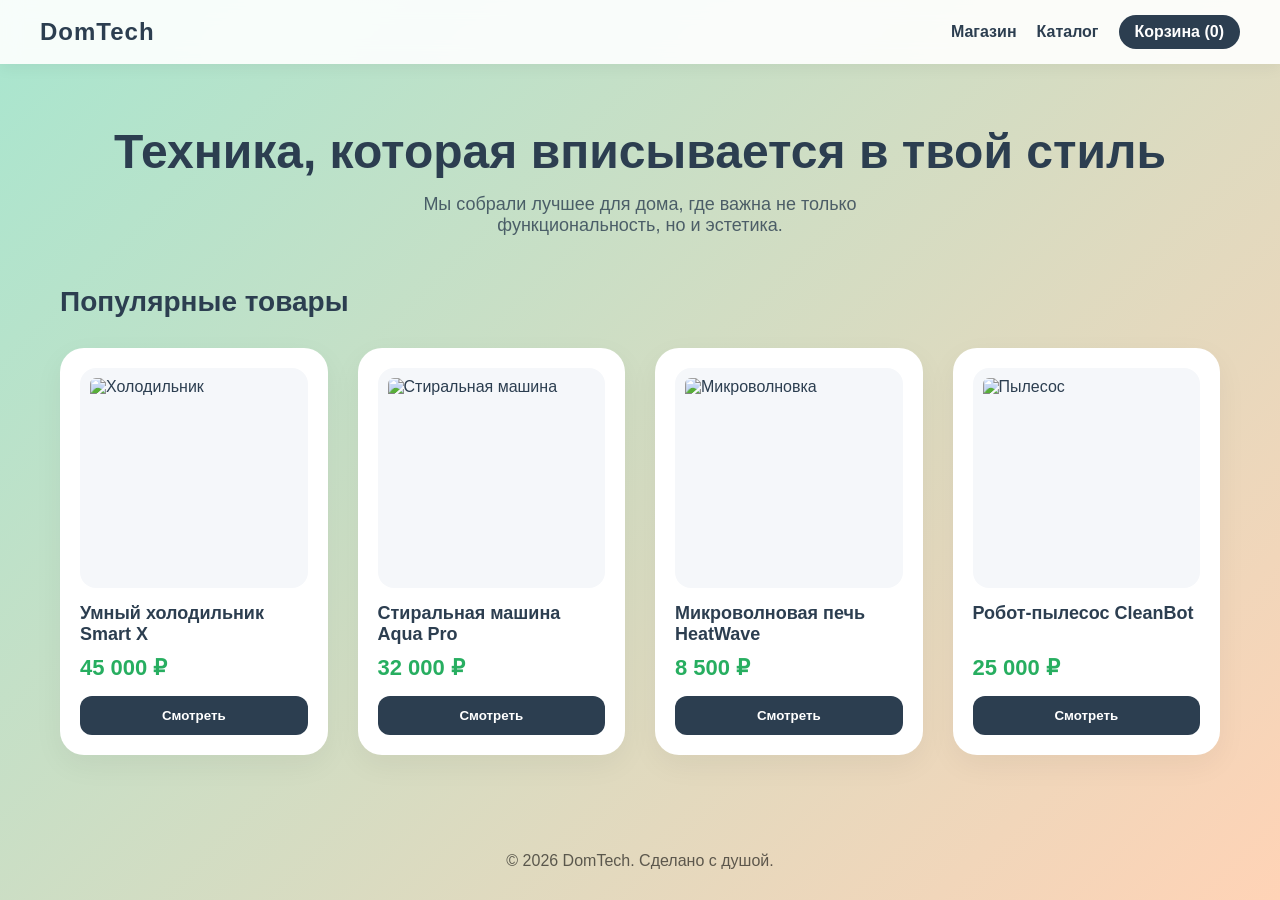
==== commit db6d5fe1: "Update index.html" ====
--- a/index.html
+++ b/index.html
@@ -236,7 +236,6 @@
         <nav>
             <a onclick="showScreen('home')">Магазин</a>
             <a onclick="showScreen('catalog')">Каталог</a>
-            <a href="https://xayryedel.github.io/PlayZone/" target="_blank">Игры</a>
             <a onclick="showScreen('cart')" class="cart-icon">Корзина (<span id="cart-count-header">0</span>)</a>
         </nav>
     </header>
